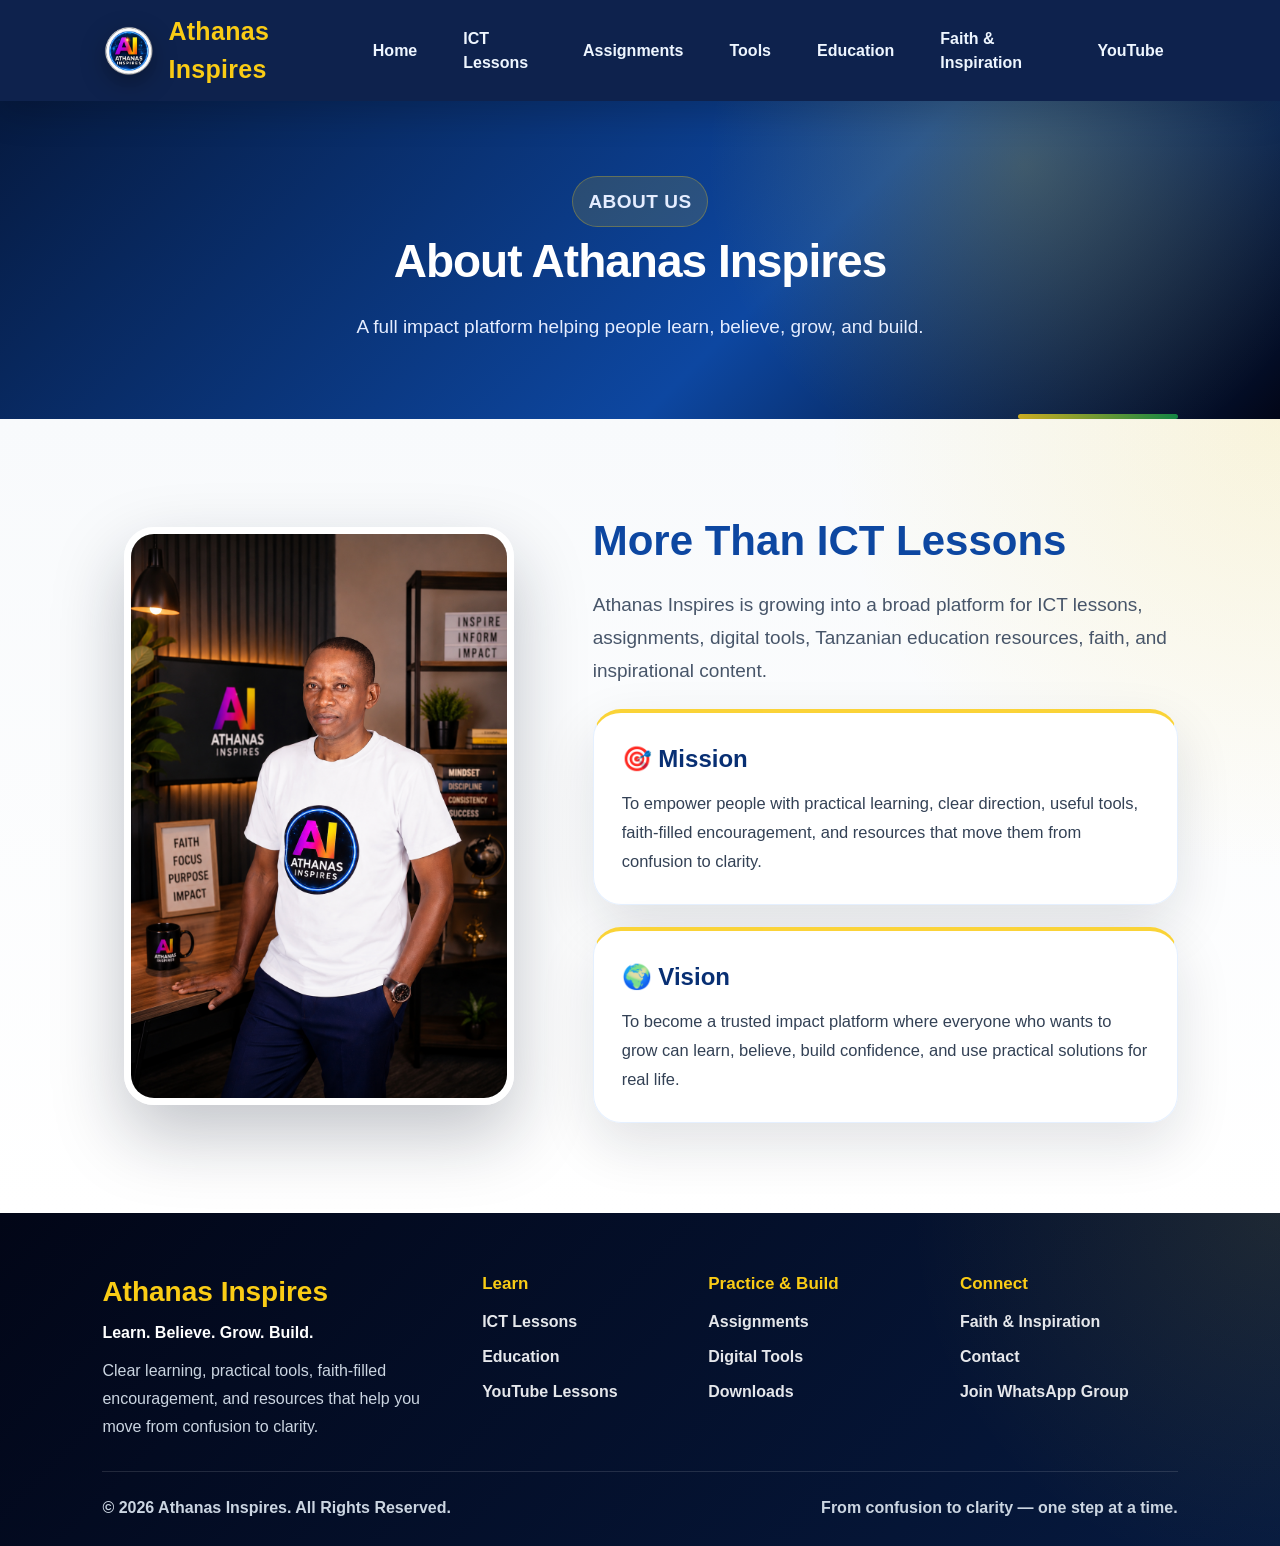
==== about.html @ bb8a1a33 "Add files via upload" ====
<!DOCTYPE html>
<html lang="en">
<head>
    <meta charset="UTF-8">
    <meta name="viewport" content="width=device-width, initial-scale=1.0">
    <meta name="description" content="Learn about Athanas Inspires, a full impact platform for learning, faith, inspiration, education, and digital tools.">
    <title>About | Athanas Inspires</title>
    <link rel="stylesheet" href="css/style.css">
</head>
<body>

<nav class="navbar">
    <a href="index.html" class="brand">
        <img src="assets/images/logo.png" alt="Athanas Inspires Logo">
        <span>Athanas Inspires</span>
    </a>

    <input type="checkbox" id="menu-toggle" class="menu-toggle">
    <label for="menu-toggle" class="menu-icon" aria-label="Open menu">☰</label>

    <ul class="nav-links">
        <li><a href="index.html">Home</a></li>
        <li><a href="courses.html">ICT Lessons</a></li>
        <li><a href="assignments.html">Assignments</a></li>
        <li><a href="tools.html">Tools</a></li>
        <li><a href="education.html">Education</a></li>
        <li><a href="faith-inspiration.html">Faith & Inspiration</a></li>
        <li><a href="youtube.html">YouTube</a></li>
    </ul>
</nav>

<section class="page-hero compact-hero">
    <p class="eyebrow">About Us</p>
    <h1>About Athanas Inspires</h1>
    <p>A full impact platform helping people learn, believe, grow, and build.</p>
</section>

<section class="about-section">
    <div class="about-content">
        <div class="about-image">
            <img src="assets/images/athanas.png" alt="Athanas Inspires">
        </div>

        <div class="about-text">
            <h2>More Than ICT Lessons</h2>
            <p class="about-intro">
                Athanas Inspires is growing into a broad platform for ICT lessons, assignments,
                digital tools, Tanzanian education resources, faith, and inspirational content.
            </p>

            <div class="about-card">
                <h3>🎯 Mission</h3>
                <p>
                    To empower people with practical learning, clear direction, useful tools,
                    faith-filled encouragement, and resources that move them from confusion to clarity.
                </p>
            </div>

            <div class="about-card">
                <h3>🌍 Vision</h3>
                <p>
                    To become a trusted impact platform where everyone who wants to grow can learn,
                    believe, build confidence, and use practical solutions for real life.
                </p>
            </div>
        </div>
    </div>
</section>

<footer class="site-footer">
    <div class="footer-grid">
        <div class="footer-brand">
            <h3>Athanas Inspires</h3>
            <p>Learn. Believe. Grow. Build.</p>
            <p class="footer-note">Clear learning, practical tools, faith-filled encouragement, and resources that help you move from confusion to clarity.</p>
        </div>

        <div class="footer-column">
            <h4>Learn</h4>
            <a href="courses.html">ICT Lessons</a>
            <a href="education.html">Education</a>
            <a href="youtube.html">YouTube Lessons</a>
        </div>

        <div class="footer-column">
            <h4>Practice & Build</h4>
            <a href="assignments.html">Assignments</a>
            <a href="tools.html">Digital Tools</a>
            <a href="downloads.html">Downloads</a>
        </div>

        <div class="footer-column">
            <h4>Connect</h4>
            <a href="faith-inspiration.html">Faith & Inspiration</a>
            <a href="contact.html">Contact</a>
            <a href="https://chat.whatsapp.com/Fd9rDqOyxRrKUctGqfevmt" target="_blank" rel="noopener noreferrer">Join WhatsApp Group</a>
        </div>
    </div>

    <div class="footer-bottom">
        <p>© 2026 Athanas Inspires. All Rights Reserved.</p>
        <p>From confusion to clarity — one step at a time.</p>
    </div>
</footer>

</body>
</html>
---- css/style.css ----
:root {
    --blue-dark: #061a40;
    --blue: #0d47a1;
    --blue-light: #1d4ed8;
    --gold: #facc15;
    --gold-dark: #f59e0b;
    --green: #16a34a;
    --green-soft: #dcfce7;
    --white: #ffffff;
    --soft-bg: #f8fafc;
    --soft-blue: #eef6ff;
    --text: #1f2937;
    --muted: #475569;
    --card-shadow: 0 22px 55px rgba(15, 23, 42, 0.12);
    --card-shadow-hover: 0 32px 75px rgba(15, 23, 42, 0.18);
    --radius: 28px;
}

* {
    margin: 0;
    padding: 0;
    box-sizing: border-box;
}

html {
    scroll-behavior: smooth;
}

body {
    font-family: "Segoe UI", Arial, sans-serif;
    background:
        radial-gradient(circle at top left, rgba(22, 163, 74, 0.05), transparent 24%),
        radial-gradient(circle at top right, rgba(250, 204, 21, 0.06), transparent 26%),
        var(--soft-bg);
    color: var(--text);
    line-height: 1.5;
}

img {
    max-width: 100%;
    display: block;
}

a {
    color: inherit;
}

/* NAVBAR */
.navbar {
    position: sticky;
    top: 0;
    z-index: 1000;
    background: rgba(5, 25, 70, 0.96);
    backdrop-filter: blur(14px);
    display: flex;
    justify-content: space-between;
    align-items: center;
    padding: 13px 8%;
    box-shadow: 0 12px 35px rgba(0, 0, 0, 0.18);
}

.brand {
    display: flex;
    align-items: center;
    gap: 12px;
    text-decoration: none;
}

.brand img {
    width: 54px;
    height: 54px;
    object-fit: contain;
    filter: drop-shadow(0 8px 12px rgba(0, 0, 0, 0.35));
}

.brand span {
    color: var(--gold);
    font-size: 25px;
    font-weight: 900;
    letter-spacing: 0.3px;
}

.nav-links {
    list-style: none;
    display: flex;
    align-items: center;
    gap: 18px;
}

.nav-links a {
    display: inline-block;
    color: #eef6ff;
    text-decoration: none;
    font-weight: 800;
    padding: 10px 14px;
    border-radius: 999px;
    transition: 0.3s ease;
}

.nav-links a:hover {
    color: var(--gold);
    background: rgba(255, 255, 255, 0.08);
}

.nav-links a.active {
    background: linear-gradient(135deg, var(--gold), var(--gold-dark));
    color: #082f73;
    box-shadow: 0 10px 22px rgba(250, 204, 21, 0.35);
}

.menu-toggle,
.menu-icon {
    display: none;
}

/* BUTTONS */
.btn,
.small-btn,
.lesson-btn {
    display: inline-flex;
    align-items: center;
    justify-content: center;
    text-decoration: none;
    border-radius: 999px;
    font-weight: 900;
    transition: 0.35s ease;
}

.btn {
    background: linear-gradient(135deg, var(--gold), var(--gold-dark));
    color: #082f73;
    padding: 16px 34px;
    box-shadow: 0 16px 35px rgba(250, 204, 21, 0.28);
    border: none;
}

.btn:hover,
.small-btn:hover,
.lesson-btn:hover {
    transform: translateY(-5px);
}

.btn:hover {
    background: #ffffff;
    color: var(--blue);
}

.secondary-btn {
    background: rgba(255, 255, 255, 0.12);
    color: #ffffff;
    border: 2px solid rgba(255, 255, 255, 0.58);
    box-shadow: none;
}

.secondary-btn:hover {
    background: #ffffff;
    color: var(--blue);
}

.small-btn {
    margin-top: 18px;
    background: var(--blue);
    color: white;
    padding: 12px 24px;
    box-shadow: 0 12px 25px rgba(13, 71, 161, 0.22);
}

.small-btn:hover {
    background: var(--gold);
    color: #082f73;
}

.disabled-btn,
.coming-soon-btn {
    cursor: not-allowed;
    opacity: 0.78;
    filter: grayscale(0.2);
}

.disabled-btn:hover,
.coming-soon-btn:hover {
    transform: none;
}

/* COMMON SECTIONS */
.section,
.featured-courses,
.video-library,
.contact-section,
.downloads-section,
.about-section {
    padding: 90px 8%;
}

.section-white {
    background:
        radial-gradient(circle at 8% 12%, rgba(22, 163, 74, 0.045), transparent 24%),
        #ffffff;
}

.section-heading {
    text-align: center;
    max-width: 820px;
    margin: 0 auto 48px;
}

.section-heading h2,
.page-hero h1 {
    color: var(--blue);
    font-size: 46px;
    letter-spacing: -1px;
    margin-bottom: 14px;
}

.section-heading p,
.page-hero p,
.about-intro {
    color: var(--muted);
    font-size: 19px;
    line-height: 1.75;
}

.section-heading.light h2,
.section-heading.light p {
    color: #ffffff;
}

.eyebrow {
    display: inline-flex;
    width: fit-content;
    color: var(--gold);
    background: rgba(250, 204, 21, 0.13);
    border: 1px solid rgba(250, 204, 21, 0.28);
    border-radius: 999px;
    padding: 8px 15px;
    font-size: 14px;
    font-weight: 900;
    letter-spacing: 0.5px;
    text-transform: uppercase;
    margin-bottom: 18px;
}

.eyebrow.dark {
    color: var(--blue);
    background: rgba(13, 71, 161, 0.08);
    border-color: rgba(13, 71, 161, 0.16);
}

/* HERO */
.hero {
    min-height: 90vh;
    padding: 85px 8%;
    display: grid;
    grid-template-columns: 1.15fr 0.85fr;
    align-items: center;
    gap: 60px;
    color: white;
    background:
        radial-gradient(circle at 84% 16%, rgba(250, 204, 21, 0.26), transparent 28%),
        radial-gradient(circle at 14% 84%, rgba(96, 165, 250, 0.28), transparent 30%),
        linear-gradient(135deg, #061a40 0%, #0d47a1 52%, #020617 100%);
    overflow: hidden;
}

.hero h1 {
    font-size: 66px;
    line-height: 1.04;
    margin-bottom: 18px;
    letter-spacing: -2px;
}

.hero p {
    font-size: 22px;
    color: #e5edff;
}

.tagline {
    color: var(--gold) !important;
    font-weight: 900;
    margin-bottom: 12px;
}

.hero-desc {
    max-width: 720px;
    font-size: 20px !important;
    line-height: 1.75;
    color: #dbeafe !important;
}

.hero-voice {
    max-width: 660px;
    margin-top: 16px;
    color: #fef3c7 !important;
    font-size: 18px !important;
    font-weight: 800;
    border-left: 5px solid var(--gold);
    padding: 12px 0 12px 18px;
    background: rgba(255, 255, 255, 0.06);
    border-radius: 0 18px 18px 0;
}

.hero-buttons {
    display: flex;
    gap: 16px;
    flex-wrap: wrap;
    margin-top: 34px;
}

.hero-image {
    position: relative;
    display: flex;
    justify-content: center;
    animation: floatImage 4s ease-in-out infinite;
}

.image-frame {
    border-radius: 36px;
    padding: 9px;
    background: rgba(255, 255, 255, 0.16);
    box-shadow: 0 35px 80px rgba(0, 0, 0, 0.42);
}

.image-frame img,
.about-image img {
    width: 100%;
    max-width: 390px;
    border-radius: 30px;
    border: 7px solid rgba(255, 255, 255, 0.55);
}

.floating-note {
    position: absolute;
    background: rgba(255, 255, 255, 0.94);
    color: var(--blue);
    padding: 12px 16px;
    border-radius: 999px;
    font-weight: 900;
    box-shadow: 0 15px 35px rgba(0, 0, 0, 0.20);
}

.note-one {
    top: 24px;
    left: -8px;
}

.note-two {
    bottom: 34px;
    left: -4px;
}

.note-three {
    right: 0;
    bottom: 105px;
}

/* STATS */
.stats-section {
    display: grid;
    grid-template-columns: repeat(4, 1fr);
    gap: 26px;
    padding: 70px 8%;
    background: linear-gradient(180deg, #ffffff, var(--soft-blue));
}

.stat-card,
.course-card,
.path-card,
.contact-card,
.download-card,
.about-card,
.notice-card,
.youtube-hero-card,
.video-series {
    background: rgba(255, 255, 255, 0.93);
    border-radius: var(--radius);
    border: 1px solid rgba(13, 110, 253, 0.10);
    box-shadow: var(--card-shadow);
    transition: 0.35s ease;
    overflow: hidden;
}

.stat-card:hover,
.course-card:hover,
.path-card:hover,
.contact-card:hover,
.download-card:hover,
.video-series:hover,
.about-card:hover {
    transform: translateY(-9px);
    box-shadow: var(--card-shadow-hover);
}

.stat-card {
    text-align: center;
    padding: 36px 24px;
}

.stat-card h2 {
    color: var(--blue);
    font-size: 36px;
    margin-bottom: 10px;
}

.stat-card p {
    color: #334155;
    font-size: 17px;
    font-weight: 800;
}

.muted-stat {
    background: linear-gradient(135deg, rgba(255, 255, 255, 0.9), rgba(250, 204, 21, 0.12));
}

/* LEARNING PATH */
.learning-section {
    background:
        radial-gradient(circle at top right, rgba(13, 110, 253, 0.08), transparent 30%),
        linear-gradient(180deg, var(--soft-bg), #ffffff);
}

.path-grid {
    display: grid;
    grid-template-columns: repeat(4, 1fr);
    gap: 24px;
}

.path-card {
    padding: 30px 24px;
    position: relative;
    overflow: hidden;
}

.path-card::before {
    content: "";
    position: absolute;
    top: 0;
    left: 0;
    height: 6px;
    width: 100%;
    background: linear-gradient(135deg, var(--gold), var(--blue));
}

.path-card span {
    display: inline-flex;
    color: var(--blue);
    background: rgba(13, 71, 161, 0.08);
    border-radius: 999px;
    padding: 7px 12px;
    font-weight: 900;
    margin-bottom: 18px;
}

.path-card h3 {
    color: #082f73;
    font-size: 22px;
    margin-bottom: 12px;
}

.path-card p {
    color: var(--muted);
    font-size: 16px;
    line-height: 1.7;
}

.coming-card,
.coming-course {
    background: linear-gradient(135deg, #ffffff, rgba(250, 204, 21, 0.13));
}

/* COURSE CARDS */
.course-grid {
    display: grid;
    grid-template-columns: repeat(3, 1fr);
    gap: 28px;
}

.courses-page-grid {
    grid-template-columns: repeat(5, 1fr);
}

.course-card {
    padding: 36px 27px;
    text-align: center;
}

.course-icon,
.contact-icon,
.download-icon {
    font-size: 50px;
    margin-bottom: 16px;
}

.course-card h3,
.contact-card h2,
.download-card h3,
.about-card h3 {
    color: #082f73;
    font-size: 24px;
    margin-bottom: 12px;
}

.course-card p,
.contact-card p,
.download-card p,
.about-card p,
.notice-card p {
    color: #334155;
    font-size: 16.5px;
    line-height: 1.75;
}

/* COMMUNITY */
.community-section {
    padding: 80px 8%;
    background:
        radial-gradient(circle at top right, rgba(250, 204, 21, 0.18), transparent 32%),
        linear-gradient(135deg, #061a40, #0d47a1);
}

.community-card {
    max-width: 1120px;
    margin: 0 auto;
    display: grid;
    grid-template-columns: 1.3fr auto;
    gap: 28px;
    align-items: center;
    background: rgba(255, 255, 255, 0.10);
    border: 1px solid rgba(255, 255, 255, 0.18);
    border-radius: 32px;
    padding: 42px;
    color: #ffffff;
    box-shadow: 0 30px 70px rgba(0, 0, 0, 0.25);
}

.community-card h2 {
    font-size: 36px;
    margin-bottom: 12px;
}

.community-card p {
    color: #e5edff;
    font-size: 18px;
    line-height: 1.7;
}

.whatsapp-btn {
    white-space: nowrap;
}

/* WHY SECTION */
.why-section {
    padding: 90px 8%;
    background: linear-gradient(135deg, #061a40, #0d47a1);
    color: white;
}

.why-grid {
    display: grid;
    grid-template-columns: repeat(4, 1fr);
    gap: 26px;
}

.why-card {
    background: rgba(255, 255, 255, 0.12);
    padding: 32px 23px;
    border-radius: 24px;
    border: 1px solid rgba(255, 255, 255, 0.18);
    box-shadow: 0 18px 45px rgba(0, 0, 0, 0.18);
    transition: 0.3s;
}

.why-card:hover {
    transform: translateY(-9px);
    background: rgba(255, 255, 255, 0.18);
}

.why-icon {
    font-size: 42px;
    margin-bottom: 14px;
}

.why-card h3 {
    color: var(--gold);
    font-size: 22px;
    margin-bottom: 10px;
}

.why-card p {
    color: #eef6ff;
    font-size: 16px;
    line-height: 1.7;
}

/* PAGE HERO */
.page-hero {
    padding: 90px 8%;
    text-align: center;
    color: #ffffff;
    background:
        radial-gradient(circle at 80% 20%, rgba(250, 204, 21, 0.22), transparent 30%),
        linear-gradient(135deg, #061a40, #0d47a1 60%, #020617);
}

.page-hero h1 {
    color: #ffffff;
}

.page-hero p {
    color: #e5edff;
    max-width: 800px;
    margin: 0 auto;
}

.compact-hero {
    padding-top: 75px;
    padding-bottom: 75px;
}

/* ABOUT */
.about-section {
    background:
        radial-gradient(circle at top right, rgba(250, 204, 21, 0.14), transparent 30%),
        linear-gradient(180deg, var(--soft-bg), #ffffff);
}

.about-content {
    display: grid;
    grid-template-columns: 0.85fr 1.15fr;
    gap: 58px;
    align-items: center;
}

.about-image {
    display: flex;
    justify-content: center;
}

.about-image img {
    box-shadow: 0 30px 70px rgba(15, 23, 42, 0.25);
    border-color: #ffffff;
}

.about-text h2 {
    color: var(--blue);
    font-size: 42px;
    margin-bottom: 16px;
}

.about-card {
    padding: 28px;
    margin-top: 22px;
}

/* DOWNLOADS */
.download-grid {
    display: grid;
    grid-template-columns: repeat(2, 1fr);
    gap: 28px;
}

.download-card {
    padding: 32px;
    display: grid;
    grid-template-columns: auto 1fr;
    gap: 22px;
    align-items: flex-start;
}

.download-actions {
    display: flex;
    flex-wrap: wrap;
    gap: 18px;
    align-items: center;
    margin-top: 20px;
}

.small-link {
    color: var(--blue);
    font-weight: 900;
    text-decoration: none;
}

.small-link:hover {
    color: var(--gold-dark);
}

.notice-card {
    margin-top: 30px;
    padding: 26px;
    text-align: center;
    background: linear-gradient(135deg, #ffffff, rgba(250, 204, 21, 0.14));
}

.notice-card strong {
    color: var(--blue);
    font-size: 20px;
}

.notice-card p {
    margin-top: 8px;
}

/* YOUTUBE */
.youtube-hero {
    min-height: 70vh;
    padding: 90px 8%;
    display: grid;
    grid-template-columns: 1.15fr 0.85fr;
    gap: 55px;
    align-items: center;
    color: white;
    background:
        radial-gradient(circle at top right, rgba(255, 0, 0, 0.22), transparent 28%),
        radial-gradient(circle at bottom left, rgba(250, 204, 21, 0.24), transparent 28%),
        linear-gradient(135deg, #061a40, #0d47a1 56%, #020617);
}

.youtube-hero h1 {
    font-size: 58px;
    line-height: 1.08;
    margin-bottom: 18px;
}

.youtube-hero p {
    color: #e5edff;
    font-size: 20px;
    line-height: 1.75;
    max-width: 720px;
}

.youtube-main-btn {
    margin-top: 30px;
}

.youtube-hero-card {
    padding: 38px;
    text-align: center;
    color: var(--text);
}

.youtube-hero-card img {
    width: 210px;
    margin: 0 auto 22px;
}

.youtube-hero-card h3 {
    color: var(--blue);
    font-size: 28px;
    margin-bottom: 10px;
}

.youtube-hero-card p {
    color: var(--muted);
    font-size: 17px;
}

.video-library {
    padding-top: 90px;
}

.video-series {
    padding: 32px;
    margin-bottom: 30px;
}

.series-heading {
    display: flex;
    align-items: center;
    gap: 18px;
    margin-bottom: 24px;
}

.series-icon {
    width: 62px;
    height: 62px;
    display: inline-flex;
    align-items: center;
    justify-content: center;
    border-radius: 20px;
    background: linear-gradient(135deg, var(--gold), var(--gold-dark));
    font-size: 30px;
    box-shadow: 0 14px 28px rgba(250, 204, 21, 0.25);
}

.series-heading h2 {
    color: var(--blue);
    font-size: 30px;
    margin-bottom: 5px;
}

.series-heading p {
    color: var(--muted);
    line-height: 1.6;
}

.lesson-buttons {
    display: grid;
    grid-template-columns: repeat(2, 1fr);
    gap: 18px;
}

.lesson-buttons.two-columns {
    grid-template-columns: repeat(2, 1fr);
}

.lesson-btn {
    justify-content: flex-start;
    flex-direction: column;
    align-items: flex-start;
    gap: 6px;
    min-height: 92px;
    border-radius: 22px;
    padding: 20px 22px;
    background: linear-gradient(135deg, #082f73, #0d47a1);
    color: #ffffff;
    text-align: left;
    box-shadow: 0 16px 32px rgba(13, 71, 161, 0.20);
}

.lesson-btn span {
    color: var(--gold);
    font-size: 14px;
    text-transform: uppercase;
    letter-spacing: 0.5px;
}

.lesson-btn:hover {
    background: linear-gradient(135deg, var(--gold), var(--gold-dark));
    color: #082f73;
}

.lesson-btn:hover span {
    color: #082f73;
}

.coming-soon-btn {
    background: linear-gradient(135deg, #e5e7eb, #cbd5e1);
    color: #334155;
    box-shadow: none;
}

.coming-soon-btn span {
    color: #64748b;
}

.coming-soon-series {
    background: linear-gradient(135deg, #ffffff, rgba(250, 204, 21, 0.12));
}

/* CONTACT */
.contact-section {
    background:
        radial-gradient(circle at top right, rgba(250, 204, 21, 0.13), transparent 28%),
        linear-gradient(180deg, var(--soft-bg), #ffffff);
}

.contact-grid {
    display: grid;
    grid-template-columns: repeat(4, 1fr);
    gap: 26px;
}

.contact-card {
    padding: 34px 24px;
    text-align: center;
}

.contact-community {
    padding-top: 70px;
}

/* FOOTER */
.site-footer {
    background: #020617;
    color: #e5e7eb;
    padding: 38px 8% 22px;
}

.footer-content {
    display: flex;
    justify-content: space-between;
    align-items: center;
    gap: 28px;
    padding-bottom: 22px;
    border-bottom: 1px solid rgba(255, 255, 255, 0.10);
}

.footer-content h3 {
    color: var(--gold);
    font-size: 24px;
    margin-bottom: 6px;
}

.footer-content p {
    color: #cbd5e1;
}

.footer-links {
    display: flex;
    flex-wrap: wrap;
    gap: 18px;
}

.footer-links a {
    color: #e5e7eb;
    text-decoration: none;
    font-weight: 800;
}

.footer-links a:hover {
    color: var(--gold);
}

.copyright {
    text-align: center;
    padding-top: 22px;
    color: #cbd5e1;
    font-weight: 600;
}

/* ANIMATIONS */
@keyframes floatImage {
    0%, 100% {
        transform: translateY(0);
    }
    50% {
        transform: translateY(-14px);
    }
}

/* RESPONSIVE */
@media (max-width: 1200px) {
    .courses-page-grid {
        grid-template-columns: repeat(3, 1fr);
    }
}

@media (max-width: 980px) {
    .navbar {
        flex-wrap: wrap;
        padding: 12px 6%;
    }

    .menu-icon {
        display: block;
        color: #ffffff;
        font-size: 30px;
        cursor: pointer;
        padding: 6px 10px;
    }

    .nav-links {
        display: none;
        width: 100%;
        flex-direction: column;
        gap: 10px;
        align-items: stretch;
        padding-top: 16px;
    }

    .nav-links a {
        width: 100%;
        text-align: center;
    }

    .menu-toggle:checked ~ .nav-links {
        display: flex;
    }

    .hero,
    .youtube-hero,
    .about-content,
    .community-card {
        grid-template-columns: 1fr;
        text-align: center;
    }

    .hero {
        padding: 70px 6%;
    }

    .hero h1,
    .youtube-hero h1 {
        font-size: 44px;
    }

    .hero-buttons,
    .community-card,
    .series-heading,
    .download-actions {
        justify-content: center;
    }

    .stats-section,
    .path-grid,
    .why-grid,
    .contact-grid {
        grid-template-columns: repeat(2, 1fr);
    }

    .course-grid,
    .courses-page-grid,
    .download-grid,
    .lesson-buttons,
    .lesson-buttons.two-columns {
        grid-template-columns: 1fr;
    }

    .floating-note {
        display: none;
    }

    .footer-content {
        flex-direction: column;
        text-align: center;
    }
}

@media (max-width: 620px) {
    .brand span {
        font-size: 20px;
    }

    .brand img {
        width: 45px;
        height: 45px;
    }

    .hero h1,
    .youtube-hero h1,
    .page-hero h1,
    .section-heading h2 {
        font-size: 34px;
    }

    .hero p,
    .youtube-hero p,
    .section-heading p,
    .page-hero p {
        font-size: 17px;
    }

    .stats-section,
    .path-grid,
    .why-grid,
    .contact-grid {
        grid-template-columns: 1fr;
    }

    .section,
    .featured-courses,
    .video-library,
    .contact-section,
    .downloads-section,
    .about-section,
    .why-section,
    .community-section,
    .page-hero,
    .youtube-hero {
        padding-left: 6%;
        padding-right: 6%;
    }

    .community-card,
    .video-series,
    .download-card {
        padding: 26px;
    }

    .download-card {
        grid-template-columns: 1fr;
        text-align: center;
    }

    .series-heading {
        flex-direction: column;
        text-align: center;
    }

    .lesson-btn {
        text-align: center;
        align-items: center;
    }
}


/* ATHANAS INSPIRES PLATFORM UPDATES */
.home-search-section {
    padding: 42px 8%;
    background: linear-gradient(180deg, #ffffff, var(--soft-blue));
}

.home-search-card {
    max-width: 1160px;
    margin: 0 auto;
    display: grid;
    grid-template-columns: 1fr 0.9fr;
    gap: 26px;
    align-items: center;
    background: #ffffff;
    border: 1px solid rgba(13, 71, 161, 0.12);
    border-radius: 32px;
    padding: 34px;
    box-shadow: var(--card-shadow);
}

.home-search-card h2 {
    color: var(--blue);
    font-size: 32px;
    margin-bottom: 8px;
}

.home-search-card p {
    color: var(--muted);
    line-height: 1.7;
}

.search-box {
    display: grid;
    grid-template-columns: 1fr auto;
    gap: 12px;
}

.search-box input {
    width: 100%;
    border: 2px solid rgba(13, 71, 161, 0.12);
    border-radius: 999px;
    padding: 16px 20px;
    font-size: 16px;
    outline: none;
    background: var(--soft-bg);
}

.search-box input:focus {
    border-color: var(--blue);
    box-shadow: 0 0 0 4px rgba(13, 71, 161, 0.10);
}

.search-box button {
    border: none;
    border-radius: 999px;
    background: var(--blue);
    color: #ffffff;
    font-weight: 900;
    padding: 0 22px;
    cursor: pointer;
}

.no-results {
    display: none;
    margin-top: 28px;
    text-align: center;
    color: var(--muted);
    font-weight: 800;
}

.clickable-card {
    text-decoration: none;
    color: inherit;
    display: block;
    cursor: pointer;
}

.clickable-card:hover {
    transform: translateY(-9px);
    box-shadow: var(--card-shadow-hover);
}

.updates-section {
    background:
        radial-gradient(circle at top right, rgba(250, 204, 21, 0.16), transparent 26%),
        linear-gradient(180deg, var(--soft-bg), #ffffff);
}

.updates-grid,
.platform-grid,
.assignment-grid,
.session-card-grid {
    display: grid;
    gap: 24px;
}

.updates-grid {
    grid-template-columns: repeat(3, 1fr);
}

.update-card,
.platform-card,
.assignment-card,
.session-card {
    position: relative;
    background: rgba(255, 255, 255, 0.95);
    border: 1px solid rgba(13, 71, 161, 0.10);
    border-radius: var(--radius);
    box-shadow: var(--card-shadow);
    padding: 30px;
    transition: 0.35s ease;
}

.update-card:hover,
.platform-card:hover,
.assignment-card:hover,
.session-card:hover {
    transform: translateY(-9px);
    box-shadow: var(--card-shadow-hover);
}

.update-card h3,
.platform-card h3,
.assignment-card h3,
.session-card h3 {
    color: #082f73;
    font-size: 24px;
    margin: 14px 0 10px;
}

.update-card p,
.platform-card p,
.assignment-card p,
.session-card p {
    color: var(--muted);
    line-height: 1.7;
    font-size: 16.5px;
}

.platform-grid {
    grid-template-columns: repeat(4, 1fr);
}

.platform-card span:first-child {
    display: inline-block;
    font-size: 42px;
    margin-bottom: 10px;
}

.label,
.session-label {
    display: inline-flex;
    width: fit-content;
    align-items: center;
    justify-content: center;
    border-radius: 999px;
    padding: 7px 12px;
    font-size: 12px;
    font-weight: 900;
    text-transform: uppercase;
    letter-spacing: 0.4px;
}

.new-label {
    color: #064e3b;
    background: rgba(16, 185, 129, 0.14);
    border: 1px solid rgba(16, 185, 129, 0.25);
}

.coming-label {
    color: #854d0e;
    background: rgba(250, 204, 21, 0.18);
    border: 1px solid rgba(250, 204, 21, 0.32);
}

.card-action-text {
    display: inline-block;
    color: var(--blue);
    margin-top: 18px;
}

.assignment-grid {
    grid-template-columns: repeat(2, 1fr);
}

.assignment-card {
    text-align: center;
}

.assignment-icon {
    font-size: 48px;
    margin: 14px 0 4px;
}

.card-actions {
    display: flex;
    flex-wrap: wrap;
    justify-content: center;
    gap: 12px;
    margin-top: 22px;
}

.outline-btn {
    background: #ffffff;
    color: var(--blue);
    border: 2px solid rgba(13, 71, 161, 0.18);
    box-shadow: none;
}

.outline-btn:hover {
    background: var(--blue);
    color: #ffffff;
}

.submit-btn {
    background: linear-gradient(135deg, #16a34a, #15803d);
    color: #ffffff;
}

.submit-btn:hover {
    background: var(--gold);
    color: #082f73;
}

.ict-session-library {
    padding-top: 40px;
}

.session-card-grid {
    grid-template-columns: repeat(2, 1fr);
}

.two-card-grid {
    grid-template-columns: repeat(2, 1fr);
}

.session-card {
    min-height: 230px;
}

.coming-session {
    background: linear-gradient(135deg, #ffffff, rgba(250, 204, 21, 0.13));
}

.course-overview-section .course-card,
.featured-courses .course-card {
    height: 100%;
}

.featured-courses .clickable-card {
    display: flex;
    flex-direction: column;
    align-items: center;
}

.featured-courses .clickable-card .small-btn,
.course-overview-section .clickable-card .small-btn {
    margin-top: auto;
}

/* Keep the old path cards usable if any page still uses them */
.path-card a,
.path-card .small-btn {
    margin-top: 16px;
}

@media (max-width: 1200px) {
    .platform-grid {
        grid-template-columns: repeat(2, 1fr);
    }
}

@media (max-width: 980px) {
    .home-search-card {
        grid-template-columns: 1fr;
        text-align: center;
    }

    .updates-grid,
    .assignment-grid,
    .session-card-grid,
    .two-card-grid {
        grid-template-columns: 1fr;
    }
}

@media (max-width: 620px) {
    .home-search-section {
        padding-left: 6%;
        padding-right: 6%;
    }

    .home-search-card {
        padding: 26px;
    }

    .search-box {
        grid-template-columns: 1fr;
    }

    .search-box button {
        padding: 14px 20px;
    }

    .platform-grid {
        grid-template-columns: 1fr;
    }

    .card-actions {
        flex-direction: column;
        align-items: stretch;
    }

    .card-actions .small-btn {
        width: 100%;
    }
}


/* ATHANAS-LIKE BEAUTY AND CLEAR ACTION UPDATES */
.hero::after,
.page-hero::after,
.youtube-hero::after {
    content: "";
    position: absolute;
    inset: auto 8% 0 auto;
    width: 160px;
    height: 5px;
    border-radius: 999px;
    background: linear-gradient(90deg, var(--gold), var(--green));
    opacity: 0.8;
}

.hero,
.page-hero,
.youtube-hero {
    position: relative;
}

.course-card,
.update-card,
.platform-card,
.assignment-card,
.session-card,
.download-card,
.contact-card,
.about-card,
.video-series,
.home-search-card {
    border-top: 4px solid rgba(250, 204, 21, 0.85);
}

.platform-card:nth-child(even),
.course-card:nth-child(even),
.update-card:nth-child(even) {
    border-top-color: rgba(22, 163, 74, 0.7);
}

.quiet-card {
    cursor: default;
}

.quiet-card:hover {
    transform: translateY(-4px);
    box-shadow: var(--card-shadow);
}

.section-action {
    text-align: center;
    margin-top: 34px;
}

.section-action .btn {
    min-width: 230px;
}

.static-lesson {
    cursor: default;
}

.static-lesson:hover,
.coming-soon-btn.static-lesson:hover {
    transform: none;
    background: linear-gradient(135deg, #e5e7eb, #cbd5e1);
    color: #334155;
}

.home-search-card {
    background:
        radial-gradient(circle at top right, rgba(250, 204, 21, 0.13), transparent 32%),
        #ffffff;
}

.search-box button:hover {
    background: var(--green);
}

.community-card {
    background:
        linear-gradient(135deg, rgba(255,255,255,0.16), rgba(255,255,255,0.08));
}

.site-footer {
    background:
        radial-gradient(circle at top right, rgba(250, 204, 21, 0.10), transparent 28%),
        linear-gradient(135deg, #020617, #061a40);
    color: #e5e7eb;
    padding: 58px 8% 26px;
}

.footer-grid {
    display: grid;
    grid-template-columns: 1.35fr 0.75fr 0.85fr 0.85fr;
    gap: 34px;
    padding-bottom: 30px;
    border-bottom: 1px solid rgba(255, 255, 255, 0.12);
}

.footer-brand h3 {
    color: var(--gold);
    font-size: 28px;
    margin-bottom: 8px;
}

.footer-brand > p:first-of-type {
    color: #ffffff;
    font-weight: 900;
    margin-bottom: 12px;
}

.footer-note {
    color: #cbd5e1;
    line-height: 1.75;
    max-width: 420px;
}

.footer-column h4 {
    color: var(--gold);
    font-size: 17px;
    margin-bottom: 14px;
}

.footer-column a {
    display: block;
    color: #e5e7eb;
    text-decoration: none;
    font-weight: 750;
    margin-bottom: 11px;
    transition: 0.25s ease;
}

.footer-column a:hover {
    color: var(--gold);
    transform: translateX(4px);
}

.footer-bottom {
    display: flex;
    justify-content: space-between;
    gap: 20px;
    padding-top: 24px;
    color: #cbd5e1;
    font-weight: 650;
}

.footer-content,
.footer-links,
.copyright {
    display: none;
}

@media (max-width: 980px) {
    .footer-grid {
        grid-template-columns: repeat(2, 1fr);
    }

    .footer-bottom {
        flex-direction: column;
        text-align: center;
    }
}

@media (max-width: 620px) {
    .hero-voice {
        border-left: none;
        border-top: 4px solid var(--gold);
        border-radius: 18px;
        padding: 14px;
    }

    .footer-grid {
        grid-template-columns: 1fr;
        text-align: center;
    }

    .footer-note {
        margin: 0 auto;
    }
}
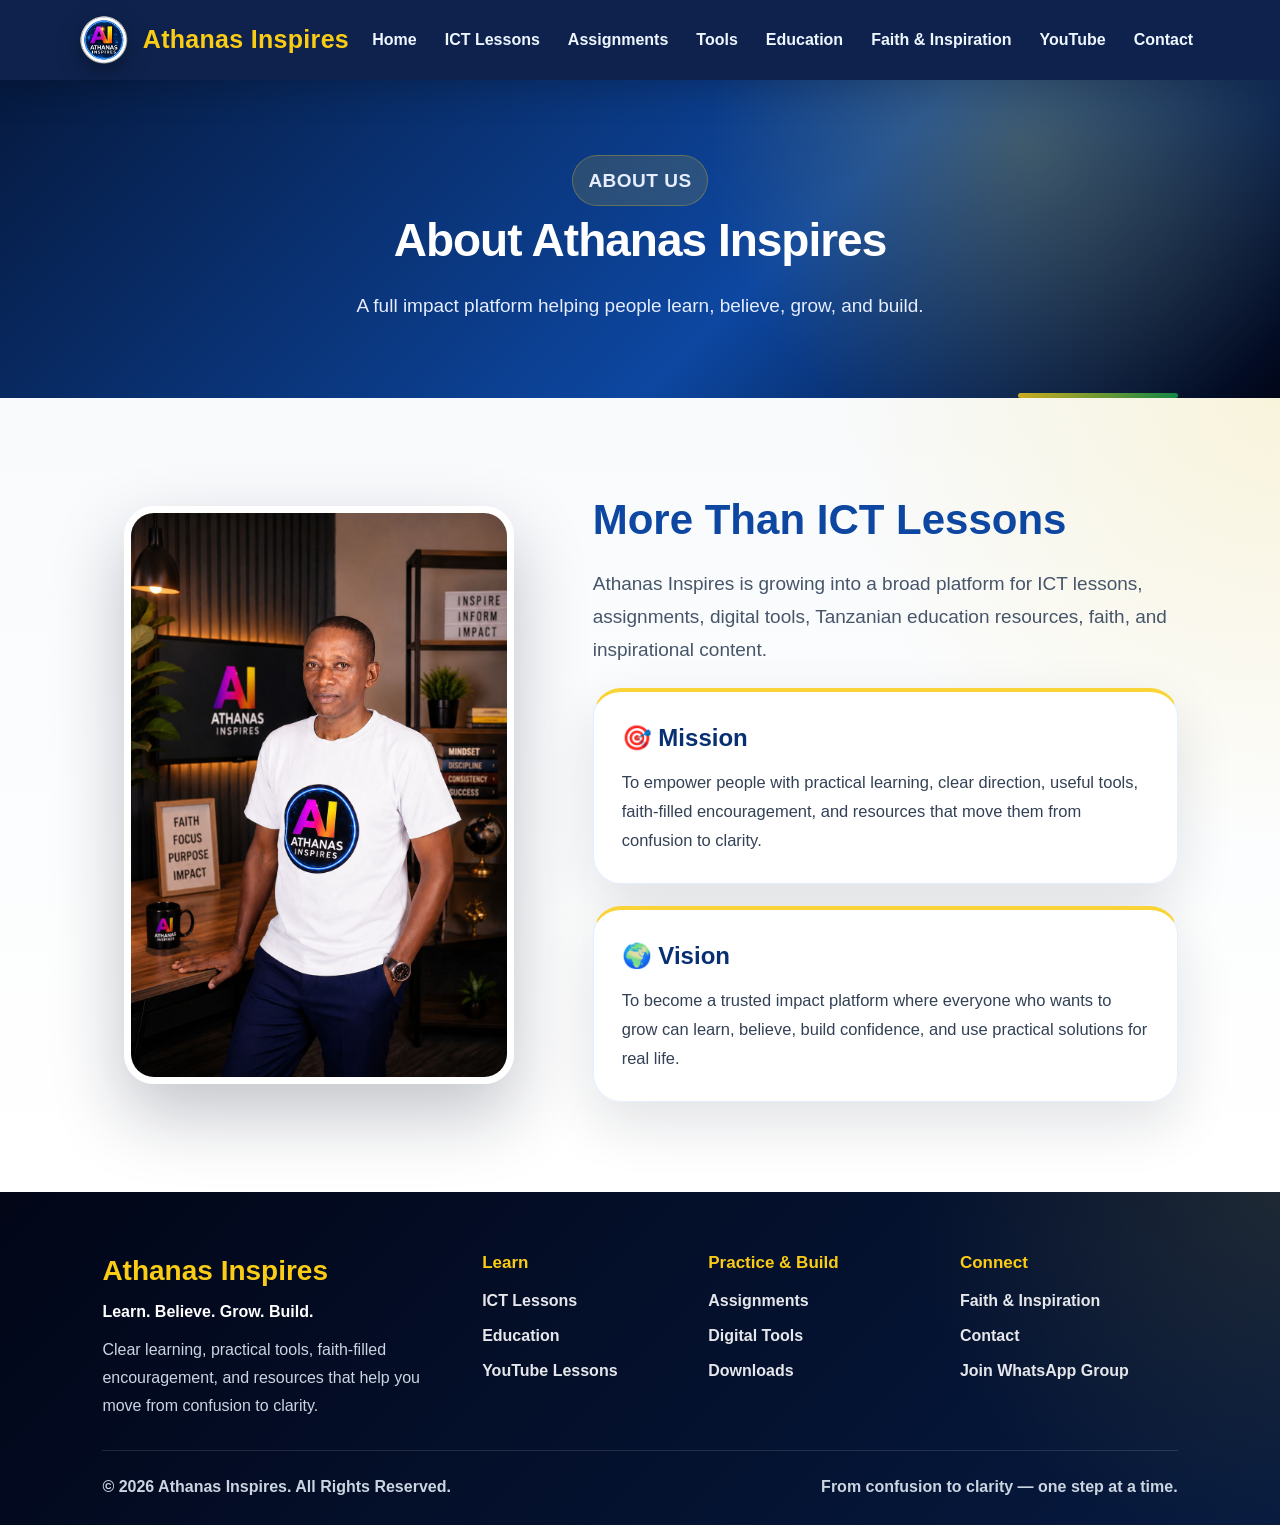
==== commit 8a5f65a6: "Add files via upload" ====
--- a/about.html
+++ b/about.html
@@ -26,6 +26,7 @@
         <li><a href="education.html">Education</a></li>
         <li><a href="faith-inspiration.html">Faith & Inspiration</a></li>
         <li><a href="youtube.html">YouTube</a></li>
+        <li><a href="contact.html">Contact</a></li>
     </ul>
 </nav>
 
--- a/css/style.css
+++ b/css/style.css
@@ -55,7 +55,7 @@
     display: flex;
     justify-content: space-between;
     align-items: center;
-    padding: 13px 8%;
+    padding: 13px 6%;
     box-shadow: 0 12px 35px rgba(0, 0, 0, 0.18);
 }
 
@@ -84,7 +84,7 @@
     list-style: none;
     display: flex;
     align-items: center;
-    gap: 18px;
+    gap: 8px;
 }
 
 .nav-links a {
@@ -92,7 +92,7 @@
     color: #eef6ff;
     text-decoration: none;
     font-weight: 800;
-    padding: 10px 14px;
+    padding: 10px 10px;
     border-radius: 999px;
     transition: 0.3s ease;
 }
@@ -1583,3 +1583,98 @@
         margin: 0 auto;
     }
 }
+
+
+/* START HERE + SUBMISSION GUIDE UPDATES */
+.start-here-section {
+    padding: 44px 8%;
+    background: linear-gradient(180deg, #ffffff, var(--soft-blue));
+}
+
+.start-here-card,
+.submit-guide-card {
+    max-width: 1160px;
+    margin: 0 auto;
+    display: grid;
+    grid-template-columns: auto 1fr auto;
+    gap: 24px;
+    align-items: center;
+    background:
+        radial-gradient(circle at top right, rgba(250, 204, 21, 0.14), transparent 32%),
+        #ffffff;
+    border: 1px solid rgba(13, 71, 161, 0.12);
+    border-top: 4px solid rgba(22, 163, 74, 0.75);
+    border-radius: 32px;
+    padding: 34px;
+    box-shadow: var(--card-shadow);
+}
+
+.start-here-icon,
+.submit-guide-icon {
+    width: 72px;
+    height: 72px;
+    display: inline-flex;
+    align-items: center;
+    justify-content: center;
+    border-radius: 24px;
+    background: linear-gradient(135deg, var(--gold), var(--gold-dark));
+    font-size: 34px;
+    box-shadow: 0 14px 28px rgba(250, 204, 21, 0.25);
+}
+
+.start-here-card h2,
+.submit-guide-card h3 {
+    color: var(--blue);
+    font-size: 30px;
+    margin-bottom: 8px;
+}
+
+.start-here-card p,
+.submit-guide-card p {
+    color: var(--muted);
+    line-height: 1.7;
+    font-size: 17px;
+}
+
+.submit-guide-card {
+    grid-template-columns: auto 1fr;
+    margin-bottom: 34px;
+    text-align: left;
+}
+
+.submit-guide-card a {
+    color: var(--green);
+    font-weight: 900;
+    text-decoration: none;
+}
+
+.submit-guide-card a:hover {
+    color: var(--blue);
+    text-decoration: underline;
+}
+
+@media (max-width: 980px) {
+    .start-here-card {
+        grid-template-columns: 1fr;
+        text-align: center;
+        justify-items: center;
+    }
+
+    .submit-guide-card {
+        grid-template-columns: 1fr;
+        text-align: center;
+        justify-items: center;
+    }
+}
+
+@media (max-width: 620px) {
+    .start-here-section {
+        padding-left: 6%;
+        padding-right: 6%;
+    }
+
+    .start-here-card,
+    .submit-guide-card {
+        padding: 26px;
+    }
+}
